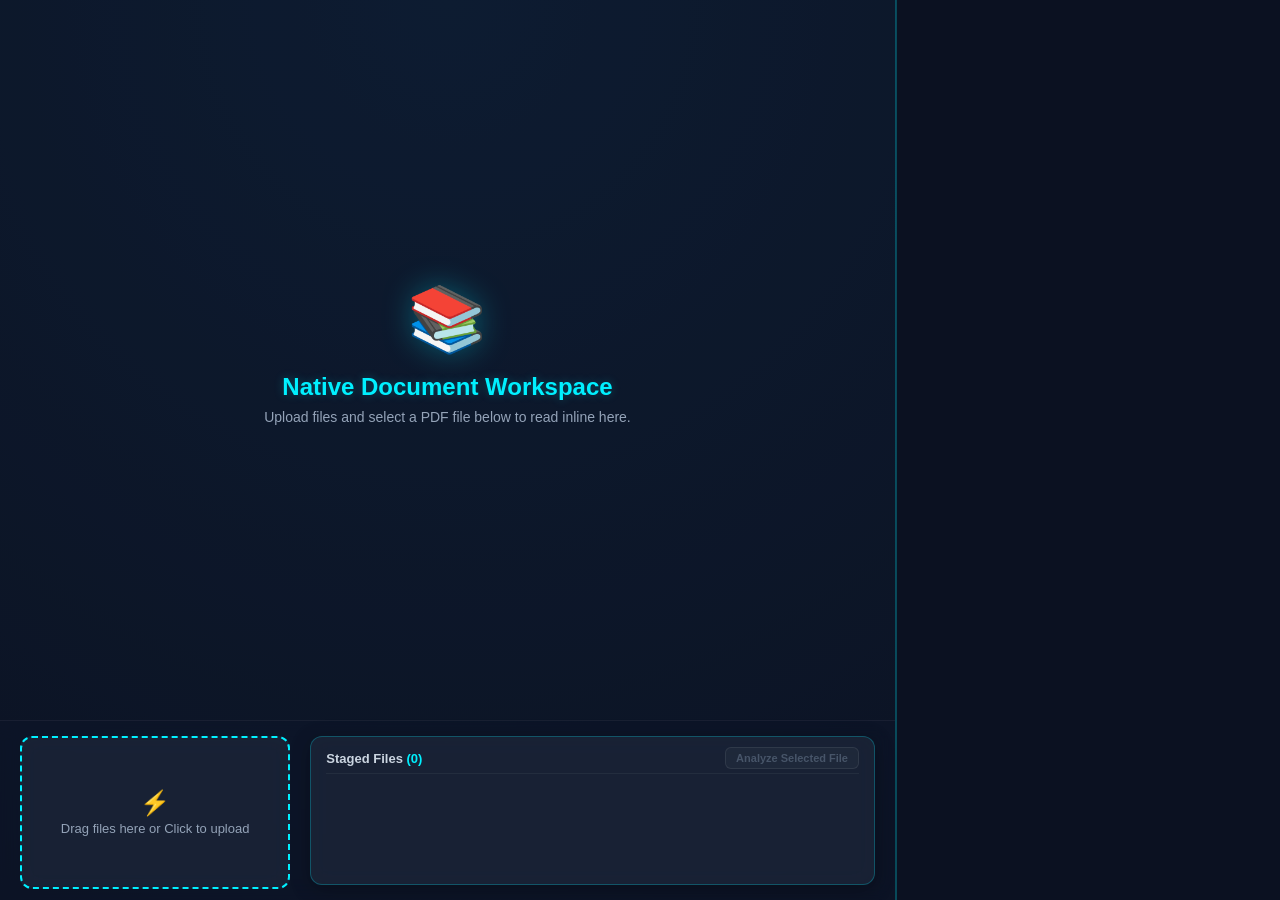
==== public/workspace/index.html @ 89b9feb6 "Initial commit: Core NexusAI implementation with SQLAlchemy data layer and custom workspace" ====
<!DOCTYPE html>
<html lang="en">
<head>
    <meta charset="UTF-8">
    <meta name="viewport" content="width=device-width, initial-scale=1.0">
    <title>NexusAI Document Workspace</title>
    <link rel="stylesheet" href="style.css">
    <script src="http://localhost:8000/copilot/index.js"></script>
</head>
<body>
    
    <!-- Left Side: Reading Workspace (70% width) -->
    <div class="workspace">
        <!-- Top Section (80% height): Native Document Viewer -->
        <div id="viewer-section" class="viewer-section">
            <iframe id="doc-viewer" class="pdf-viewer" style="display: none;" src="" width="100%" height="100%"></iframe>
            
            <div id="viewer-placeholder" class="viewer-placeholder">
                <div class="placeholder-icon">📚</div>
                <h2>Native Document Workspace</h2>
                <p>Upload files and select a PDF file below to read inline here.</p>
            </div>
            
            <div id="script-preview-container" class="script-preview-container" style="display: none;">
                <pre><code id="script-preview-code"></code></pre>
            </div>
        </div>

        <!-- Bottom Section (20% height): Staging Tray & Dropzone -->
        <div class="workspace-bottom">
            <!-- Dropzone -->
            <div class="upload-box" id="drop-zone" onclick="document.getElementById('file-input').click()">
                <div class="upload-box-content">
                    <span class="upload-icon">⚡</span>
                    <h3>Drag files here or Click to upload</h3>
                </div>
                <input type="file" id="file-input" style="display: none;" multiple accept=".png,.jpg,.jpeg,.webp,.doc,.docx,.pdf,.ppt,.pptx,.xls,.xlsx" onchange="handleFiles(this.files)">
            </div>

            <!-- Staging Tray -->
            <div id="staging-tray" class="staging-tray">
                <div class="tray-header">
                    <h4>Staged Files <span id="staged-count">(0)</span></h4>
                    <button id="analyze-btn" class="analyze-btn" onclick="analyzeStagedFiles()" disabled>Analyze Selected File</button>
                </div>
                <div id="staged-files-list" class="staged-files-list"></div>
            </div>
        </div>

        <p id="status-text"></p>
    </div>

    <!-- Toast Notification Container -->
    <div id="toast-container" class="toast-container"></div>

    <!-- Copilot Mount Point (30% width container) -->
    <div class="copilot-container" id="copilot-root"></div>

    <script src="app.js"></script>
</body>
</html>
---- public/workspace/style.css ----
/* =========================================
   LIQUID GLASS DARK THEME DESIGN
   ========================================= */
:root {
    --bg-color: #0b1121;
    --text-color: #e2e8f0;
    --accent-color: #00f0ff;
    --accent-hover: #39f3ff;
    --border-color: rgba(0, 240, 255, 0.25);
    --panel-bg: rgba(30, 41, 59, 0.7);
    --glass-blur: blur(10px);
}

body {
    margin: 0;
    padding: 0;
    font-family: 'Inter', 'Segoe UI', Tahoma, Geneva, Verdana, sans-serif;
    background-color: var(--bg-color);
    color: var(--text-color);
    display: flex !important;
    flex-direction: row !important;
    width: 100vw;
    height: 100vh;
    overflow: hidden;
}

/* Split Layout: Left Workspace (70% width) */
.workspace {
    width: 70%;
    height: 100vh;
    box-sizing: border-box;
    display: flex;
    flex-direction: column;
    background: radial-gradient(circle at 50% 0%, #0c1e36 0%, #0b1121 100%);
    border-right: 1px solid var(--border-color);
    position: relative;
}

/* Viewer Section (80% height, top part of workspace) */
.viewer-section {
    height: 80%;
    width: 100%;
    box-sizing: border-box;
    padding: 20px;
    display: flex;
    align-items: center;
    justify-content: center;
    position: relative;
    background: rgba(15, 23, 42, 0.35);
}

#doc-viewer, .pdf-viewer {
    border: 1px solid var(--border-color);
    border-radius: 12px;
    box-shadow: 0 8px 32px 0 rgba(0, 240, 255, 0.08);
    background: #0f172a;
}

.viewer-placeholder {
    display: flex;
    flex-direction: column;
    align-items: center;
    justify-content: center;
    text-align: center;
    color: #94a3b8;
}

.placeholder-icon {
    font-size: 64px;
    margin-bottom: 16px;
    filter: drop-shadow(0 0 15px rgba(0, 240, 255, 0.3));
}

.viewer-placeholder h2 {
    color: var(--accent-color);
    margin: 0;
    font-size: 24px;
    text-shadow: 0 0 10px rgba(0, 240, 255, 0.25);
}

.viewer-placeholder p {
    margin-top: 8px;
    font-size: 14px;
}

.script-preview-container {
    width: 100%;
    height: 100%;
    box-sizing: border-box;
    padding: 16px;
    background: rgba(15, 23, 42, 0.6);
    border: 1px solid var(--border-color);
    border-radius: 12px;
    overflow: auto;
    backdrop-filter: var(--glass-blur);
    -webkit-backdrop-filter: var(--glass-blur);
}

.script-preview-container pre {
    margin: 0;
    font-family: 'JetBrains Mono', monospace;
    font-size: 13px;
    color: #cbd5e1;
    line-height: 1.5;
}

/* Workspace Bottom (20% height, flat bottom of workspace) */
.workspace-bottom {
    height: 20%;
    width: 100%;
    box-sizing: border-box;
    padding: 15px 20px;
    display: flex;
    gap: 20px;
    background: rgba(15, 23, 42, 0.5);
    backdrop-filter: var(--glass-blur);
    border-top: 1px solid rgba(255, 255, 255, 0.05);
}

/* Dropzone styling inside bottom section */
.upload-box {
    flex: 1;
    height: 100%;
    border: 2px dashed var(--accent-color);
    border-radius: 12px;
    display: flex;
    align-items: center;
    justify-content: center;
    background: var(--panel-bg);
    backdrop-filter: var(--glass-blur);
    -webkit-backdrop-filter: var(--glass-blur);
    cursor: pointer;
    transition: all 0.3s ease;
    color: #94a3b8;
    text-align: center;
}

.upload-box:hover {
    border-color: var(--accent-hover);
    background: rgba(30, 41, 59, 0.85);
    transform: translateY(-2px);
    box-shadow: 0 4px 15px rgba(0, 240, 255, 0.15);
}

.upload-box.highlight {
    border-color: var(--accent-hover);
    background: rgba(30, 41, 59, 0.9);
    box-shadow: 0 0 15px rgba(0, 240, 255, 0.3);
}

.upload-box-content h3 {
    font-size: 13px;
    margin: 4px 0 0 0;
    font-weight: 500;
}

.upload-icon {
    font-size: 24px;
}

/* Staging Tray styling inside bottom section */
.staging-tray {
    flex: 2;
    height: 100%;
    display: flex;
    flex-direction: column;
    background: var(--panel-bg);
    border: 1px solid var(--border-color);
    border-radius: 12px;
    padding: 10px 15px;
    box-sizing: border-box;
    box-shadow: 0 4px 20px rgba(0, 0, 0, 0.3);
    backdrop-filter: var(--glass-blur);
    -webkit-backdrop-filter: var(--glass-blur);
}

.tray-header {
    display: flex;
    justify-content: space-between;
    align-items: center;
    margin-bottom: 8px;
    border-bottom: 1px solid rgba(255, 255, 255, 0.05);
    padding-bottom: 4px;
}

.tray-header h4 {
    margin: 0;
    font-size: 13px;
    color: #cbd5e1;
    font-weight: 600;
}

#staged-count {
    color: var(--accent-color);
}

.analyze-btn {
    background: linear-gradient(135deg, rgba(0, 240, 255, 0.2) 0%, rgba(0, 240, 255, 0.05) 100%);
    border: 1px solid rgba(0, 240, 255, 0.4);
    color: var(--accent-color);
    padding: 4px 10px;
    border-radius: 6px;
    font-size: 11px;
    font-weight: 600;
    cursor: pointer;
    transition: all 0.2s ease;
}

.analyze-btn:hover:not(:disabled) {
    background: linear-gradient(135deg, rgba(0, 240, 255, 0.35) 0%, rgba(0, 240, 255, 0.1) 100%);
    border-color: var(--accent-color);
}

.analyze-btn:disabled {
    background: rgba(255, 255, 255, 0.03);
    border-color: rgba(255, 255, 255, 0.08);
    color: #475569;
    cursor: not-allowed;
}

/* Horizontal list layout */
.staged-files-list {
    display: flex;
    gap: 12px;
    overflow-x: auto;
    overflow-y: hidden;
    flex: 1;
    align-items: center;
    padding-bottom: 4px;
}

.staged-files-list::-webkit-scrollbar {
    height: 4px;
}

.staged-files-list::-webkit-scrollbar-track {
    background: transparent;
}

.staged-files-list::-webkit-scrollbar-thumb {
    background: rgba(0, 240, 255, 0.2);
    border-radius: 2px;
}

/* Horizontal file items style */
.staged-file-item {
    display: flex;
    align-items: center;
    gap: 8px;
    padding: 6px 12px;
    background: rgba(255, 255, 255, 0.03);
    border: 1px solid rgba(255, 255, 255, 0.05);
    border-radius: 8px;
    white-space: nowrap;
    height: 34px;
    box-sizing: border-box;
    transition: all 0.2s ease;
}

.staged-file-item:hover {
    background: rgba(0, 240, 255, 0.04);
}

.staged-file-item.active {
    background: rgba(0, 240, 255, 0.08);
    border-color: rgba(0, 240, 255, 0.4);
    box-shadow: 0 0 10px rgba(0, 240, 255, 0.1);
}

.file-select-checkbox {
    accent-color: var(--accent-color);
    width: 14px;
    height: 14px;
    cursor: pointer;
    margin: 0;
}

.file-info {
    display: flex;
    align-items: center;
    gap: 6px;
    font-size: 12px;
}

.file-name {
    font-weight: 500;
    max-width: 120px;
    overflow: hidden;
    text-overflow: ellipsis;
}

.file-size {
    color: #64748b;
}

.remove-btn {
    background: none;
    border: none;
    color: #ef4444;
    cursor: pointer;
    font-size: 11px;
    display: flex;
    align-items: center;
    justify-content: center;
    width: 18px;
    height: 18px;
    border-radius: 50%;
    transition: all 0.2s ease;
}

.remove-btn:hover {
    background: rgba(239, 68, 68, 0.15);
}

#status-text {
    position: absolute;
    bottom: 2px;
    left: 20px;
    color: var(--accent-color);
    font-size: 11px;
    font-family: 'JetBrains Mono', monospace;
    margin: 0;
}

/* =========================================
   COPILOT WINDOW OVERRIDE CONFIG (PINNED OPEN)
   ========================================= */
.copilot-container, #copilot-root {
    display: block !important;
    height: 100vh !important;
    width: 30% !important;
    position: relative !important;
    background-color: var(--bg-color) !important;
    border-left: 1px solid var(--border-color) !important;
    box-sizing: border-box;
    overflow: hidden;
}

#chainlit-copilot {
    display: block !important;
    height: 100vh !important;
    width: 100% !important;
    position: relative !important;
    right: 0 !important;
    left: auto !important;
    background-color: var(--bg-color) !important;
    border: none !important;
}

#chainlit-copilot-button {
    display: none !important;
}

#chainlit-copilot-popover {
    display: block !important;
    width: 100% !important;
    height: 100vh !important;
    max-height: 100vh !important;
    position: relative !important;
    border-radius: 0 !important;
    margin: 0 !important;
    padding: 0 !important;
    background-color: var(--bg-color) !important;
    backdrop-filter: var(--glass-blur) !important;
    -webkit-backdrop-filter: var(--glass-blur) !important;
    border: none !important;
    box-shadow: none !important;
    transform: none !important;
}

/* =========================================
   TOAST NOTIFICATION ALERTS
   ========================================= */
.toast-container {
    position: fixed;
    top: 20px;
    left: 20px;
    z-index: 2000;
    display: flex;
    flex-direction: column;
    gap: 12px;
    pointer-events: none;
}

.toast {
    pointer-events: auto;
    width: 300px;
    padding: 12px 16px;
    border-radius: 10px;
    font-size: 13px;
    font-weight: 500;
    color: #e2e8f0;
    background: rgba(15, 23, 42, 0.85);
    backdrop-filter: blur(12px);
    -webkit-backdrop-filter: blur(12px);
    box-shadow: 0 8px 32px 0 rgba(0, 0, 0, 0.4);
    transform: translateX(-120%);
    opacity: 0;
    transition: transform 0.4s cubic-bezier(0.175, 0.885, 0.32, 1.275), opacity 0.4s ease;
    display: flex;
    align-items: center;
    border-left: 4px solid #94a3b8;
}

.toast.active {
    transform: translateX(0);
    opacity: 1;
}

.toast.fade-out {
    opacity: 0;
    transform: translateY(-20px);
}

.toast-warning {
    border-color: #f59e0b;
    box-shadow: 0 4px 20px rgba(245, 158, 11, 0.15);
}

.toast-error {
    border-color: #ef4444;
    box-shadow: 0 4px 20px rgba(239, 68, 68, 0.15);
}

.toast-success {
    border-color: #10b981;
    box-shadow: 0 4px 20px rgba(16, 185, 129, 0.15);
}
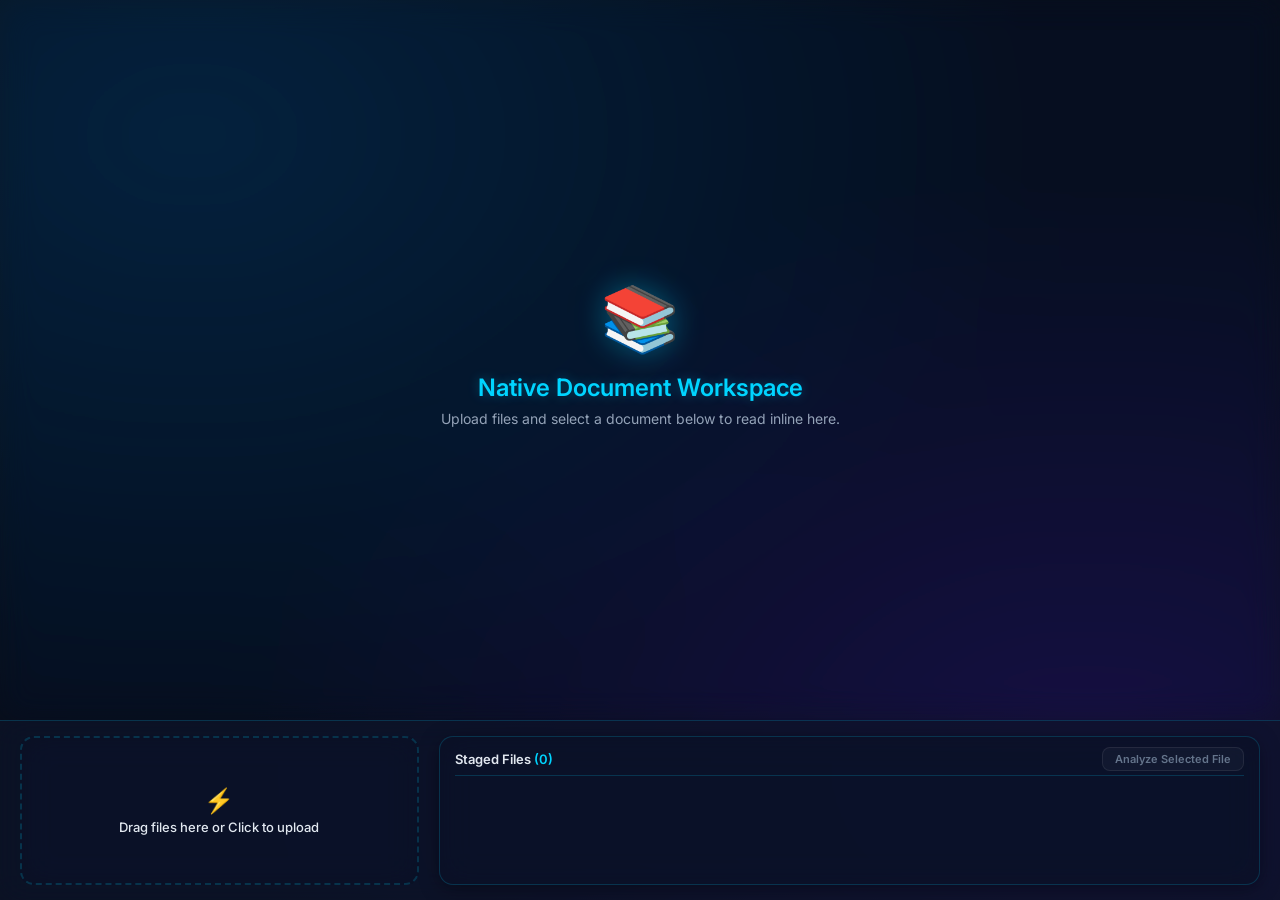
==== commit ced8cdb0: "UPDATE: Major Update facilitating major UI Implementation and few Database Errors Phase 1 — Database" ====
--- a/public/workspace/index.html
+++ b/public/workspace/index.html
@@ -3,30 +3,34 @@
 <head>
     <meta charset="UTF-8">
     <meta name="viewport" content="width=device-width, initial-scale=1.0">
-    <title>NexusAI Document Workspace</title>
+    <meta name="description" content="NexusAI Document Workspace — Dual-Engine Scholar-Gamer CoPilot">
+    <title>NexusAI — Document Workspace</title>
     <link rel="stylesheet" href="style.css">
+    <!-- Chainlit Copilot Widget script (served by the Chainlit server) -->
     <script src="http://localhost:8000/copilot/index.js"></script>
 </head>
 <body>
-    
-    <!-- Left Side: Reading Workspace (70% width) -->
+
+    <!-- Full-width Document Workspace -->
+    <!-- The Chainlit sidebar (displayMode: "sidebar") attaches to the right edge
+         and pushes this workspace panel automatically — no manual width required. -->
     <div class="workspace">
-        <!-- Top Section (80% height): Native Document Viewer -->
+        <!-- Top 80%: Native Document Viewer -->
         <div id="viewer-section" class="viewer-section">
             <iframe id="doc-viewer" class="pdf-viewer" style="display: none;" src="" width="100%" height="100%"></iframe>
-            
+
             <div id="viewer-placeholder" class="viewer-placeholder">
                 <div class="placeholder-icon">📚</div>
                 <h2>Native Document Workspace</h2>
-                <p>Upload files and select a PDF file below to read inline here.</p>
+                <p>Upload files and select a document below to read inline here.</p>
             </div>
-            
+
             <div id="script-preview-container" class="script-preview-container" style="display: none;">
                 <pre><code id="script-preview-code"></code></pre>
             </div>
         </div>
 
-        <!-- Bottom Section (20% height): Staging Tray & Dropzone -->
+        <!-- Bottom 20%: Staging Tray & Dropzone -->
         <div class="workspace-bottom">
             <!-- Dropzone -->
             <div class="upload-box" id="drop-zone" onclick="document.getElementById('file-input').click()">
@@ -34,7 +38,10 @@
                     <span class="upload-icon">⚡</span>
                     <h3>Drag files here or Click to upload</h3>
                 </div>
-                <input type="file" id="file-input" style="display: none;" multiple accept=".png,.jpg,.jpeg,.webp,.doc,.docx,.pdf,.ppt,.pptx,.xls,.xlsx" onchange="handleFiles(this.files)">
+                <input type="file" id="file-input" style="display: none;"
+                    multiple
+                    accept=".png,.jpg,.jpeg,.webp,.doc,.docx,.pdf,.ppt,.pptx,.xls,.xlsx,.txt,.csv,.py,.js,.json,.md"
+                    onchange="handleFiles(this.files)">
             </div>
 
             <!-- Staging Tray -->
@@ -53,9 +60,7 @@
     <!-- Toast Notification Container -->
     <div id="toast-container" class="toast-container"></div>
 
-    <!-- Copilot Mount Point (30% width container) -->
-    <div class="copilot-container" id="copilot-root"></div>
-
+    <!-- Workspace Logic -->
     <script src="app.js"></script>
 </body>
 </html>
--- a/public/workspace/style.css
+++ b/public/workspace/style.css
@@ -1,42 +1,103 @@
-/* =========================================
-   LIQUID GLASS DARK THEME DESIGN
-   ========================================= */
+/* =====================================================
+   NEXUS AI — WORKSPACE LIQUID GLASS FROST v3.0
+   Supports: Dark mode (default) + Light mode override
+   Layout: Full-width workspace, Chainlit sidebar auto-attached
+   ===================================================== */
+
+@import url('https://fonts.googleapis.com/css2?family=Inter:wght@300;400;500;600;700&family=JetBrains+Mono:wght@400;500&display=swap');
+
+/* ─── DESIGN TOKENS ─────────────────────────────────── */
 :root {
-    --bg-color: #0b1121;
-    --text-color: #e2e8f0;
-    --accent-color: #00f0ff;
-    --accent-hover: #39f3ff;
-    --border-color: rgba(0, 240, 255, 0.25);
-    --panel-bg: rgba(30, 41, 59, 0.7);
-    --glass-blur: blur(10px);
-}
-
+    /* Palette */
+    --ws-cyan:           #00d4ff;
+    --ws-cyan-dim:       #0096bb;
+    --ws-violet:         #7c3aed;
+    --ws-emerald:        #10b981;
+
+    /* Backgrounds */
+    --ws-bg:             #060b16;
+    --ws-panel:          rgba(14, 22, 42, 0.72);
+    --ws-glass:          rgba(12, 18, 36, 0.65);
+    --ws-glass-strong:   rgba(8, 14, 28, 0.90);
+
+    /* Borders */
+    --ws-border:         rgba(0, 212, 255, 0.18);
+    --ws-border-hover:   rgba(0, 212, 255, 0.40);
+
+    /* Text */
+    --ws-text:           #e2e8f0;
+    --ws-muted:          #94a3b8;
+    --ws-dim:            #64748b;
+
+    /* Blur */
+    --ws-blur:           blur(16px) saturate(1.6);
+    --ws-blur-strong:    blur(24px) saturate(1.8);
+
+    /* Glow */
+    --ws-glow-cyan:      0 0 20px rgba(0, 212, 255, 0.15);
+    --ws-glow-sm:        0 4px 20px rgba(0, 0, 0, 0.35);
+    --ws-shadow:         0 8px 32px rgba(0, 0, 0, 0.50);
+    --ws-radius:         14px;
+    --ws-radius-sm:      10px;
+}
+
+/* ─── LIGHT MODE TOKEN OVERRIDES ─────────────────────── */
+[data-theme="light"], .light {
+    --ws-bg:             #f5f7fa;
+    --ws-panel:          rgba(255, 255, 255, 0.80);
+    --ws-glass:          rgba(255, 255, 255, 0.72);
+    --ws-glass-strong:   rgba(255, 255, 255, 0.95);
+
+    --ws-border:         rgba(0, 0, 0, 0.12);
+    --ws-border-hover:   rgba(8, 145, 178, 0.45);
+
+    --ws-text:           #1a202c;
+    --ws-muted:          #4a5568;
+    --ws-dim:            #94a3b8;
+
+    --ws-cyan:           #0891b2;
+    --ws-glow-cyan:      0 0 20px rgba(8, 145, 178, 0.12);
+    --ws-shadow:         0 8px 32px rgba(0, 0, 0, 0.12);
+}
+
+*, *::before, *::after { box-sizing: border-box; }
+
+/* ─── BODY & LAYOUT ──────────────────────────────────── */
 body {
     margin: 0;
     padding: 0;
-    font-family: 'Inter', 'Segoe UI', Tahoma, Geneva, Verdana, sans-serif;
-    background-color: var(--bg-color);
-    color: var(--text-color);
-    display: flex !important;
-    flex-direction: row !important;
+    font-family: 'Inter', -apple-system, BlinkMacSystemFont, 'Segoe UI', sans-serif;
+    background:
+        radial-gradient(ellipse at 15% 15%, rgba(8, 60, 90, 0.50) 0%, transparent 55%),
+        radial-gradient(ellipse at 85% 85%, rgba(45, 20, 100, 0.45) 0%, transparent 55%),
+        var(--ws-bg);
+    background-attachment: fixed;
+    color: var(--ws-text);
     width: 100vw;
     height: 100vh;
     overflow: hidden;
 }
 
-/* Split Layout: Left Workspace (70% width) */
+[data-theme="light"] body, body.light {
+    background:
+        radial-gradient(ellipse at 15% 15%, rgba(0, 212, 255, 0.08) 0%, transparent 55%),
+        radial-gradient(ellipse at 85% 85%, rgba(124, 58, 237, 0.08) 0%, transparent 55%),
+        var(--ws-bg) !important;
+    color: var(--ws-text) !important;
+}
+
+/* Full-width workspace — Chainlit sidebar pushed from right via displayMode: "sidebar" */
 .workspace {
-    width: 70%;
+    width: 100%;
     height: 100vh;
     box-sizing: border-box;
     display: flex;
     flex-direction: column;
-    background: radial-gradient(circle at 50% 0%, #0c1e36 0%, #0b1121 100%);
-    border-right: 1px solid var(--border-color);
+    background: transparent;
     position: relative;
 }
 
-/* Viewer Section (80% height, top part of workspace) */
+/* ─── VIEWER SECTION (top 80%) ───────────────────────── */
 .viewer-section {
     height: 80%;
     width: 100%;
@@ -46,14 +107,29 @@
     align-items: center;
     justify-content: center;
     position: relative;
-    background: rgba(15, 23, 42, 0.35);
+    background: rgba(15, 23, 42, 0.30);
+    backdrop-filter: var(--ws-blur);
+    -webkit-backdrop-filter: var(--ws-blur);
+}
+
+[data-theme="light"] .viewer-section,
+.light .viewer-section {
+    background: rgba(255, 255, 255, 0.35) !important;
 }
 
 #doc-viewer, .pdf-viewer {
-    border: 1px solid var(--border-color);
+    border: 1px solid var(--ws-border);
     border-radius: 12px;
-    box-shadow: 0 8px 32px 0 rgba(0, 240, 255, 0.08);
+    box-shadow: var(--ws-glow-cyan), var(--ws-shadow);
     background: #0f172a;
+}
+
+[data-theme="light"] #doc-viewer,
+[data-theme="light"] .pdf-viewer,
+.light #doc-viewer,
+.light .pdf-viewer {
+    background: #ffffff !important;
+    box-shadow: 0 8px 32px rgba(0, 0, 0, 0.06) !important;
 }
 
 .viewer-placeholder {
@@ -62,49 +138,67 @@
     align-items: center;
     justify-content: center;
     text-align: center;
-    color: #94a3b8;
+    color: var(--ws-muted);
 }
 
 .placeholder-icon {
     font-size: 64px;
     margin-bottom: 16px;
-    filter: drop-shadow(0 0 15px rgba(0, 240, 255, 0.3));
+    filter: drop-shadow(0 0 15px rgba(0, 212, 255, 0.35));
+}
+
+[data-theme="light"] .placeholder-icon,
+.light .placeholder-icon {
+    filter: drop-shadow(0 0 15px rgba(8, 145, 178, 0.25)) !important;
 }
 
 .viewer-placeholder h2 {
-    color: var(--accent-color);
+    color: var(--ws-cyan);
     margin: 0;
     font-size: 24px;
-    text-shadow: 0 0 10px rgba(0, 240, 255, 0.25);
+    font-weight: 600;
+    text-shadow: 0 0 12px rgba(0, 212, 255, 0.30);
+}
+
+[data-theme="light"] .viewer-placeholder h2,
+.light .viewer-placeholder h2 {
+    text-shadow: none !important;
 }
 
 .viewer-placeholder p {
     margin-top: 8px;
     font-size: 14px;
-}
-
+    color: var(--ws-muted);
+}
+
+/* Code/Script Preview */
 .script-preview-container {
     width: 100%;
     height: 100%;
     box-sizing: border-box;
     padding: 16px;
-    background: rgba(15, 23, 42, 0.6);
-    border: 1px solid var(--border-color);
+    background: var(--ws-glass);
+    border: 1px solid var(--ws-border);
     border-radius: 12px;
     overflow: auto;
-    backdrop-filter: var(--glass-blur);
-    -webkit-backdrop-filter: var(--glass-blur);
+    backdrop-filter: var(--ws-blur-strong);
+    -webkit-backdrop-filter: var(--ws-blur-strong);
+}
+
+[data-theme="light"] .script-preview-container,
+.light .script-preview-container {
+    background: var(--ws-glass) !important;
 }
 
 .script-preview-container pre {
     margin: 0;
     font-family: 'JetBrains Mono', monospace;
     font-size: 13px;
-    color: #cbd5e1;
+    color: var(--ws-text);
     line-height: 1.5;
 }
 
-/* Workspace Bottom (20% height, flat bottom of workspace) */
+/* ─── WORKSPACE BOTTOM (20%) ─────────────────────────── */
 .workspace-bottom {
     height: 20%;
     width: 100%;
@@ -112,66 +206,86 @@
     padding: 15px 20px;
     display: flex;
     gap: 20px;
-    background: rgba(15, 23, 42, 0.5);
-    backdrop-filter: var(--glass-blur);
-    border-top: 1px solid rgba(255, 255, 255, 0.05);
-}
-
-/* Dropzone styling inside bottom section */
+    background: var(--ws-panel);
+    backdrop-filter: var(--ws-blur);
+    -webkit-backdrop-filter: var(--ws-blur);
+    border-top: 1px solid var(--ws-border);
+}
+
+[data-theme="light"] .workspace-bottom,
+.light .workspace-bottom {
+    background: var(--ws-panel) !important;
+    border-top: 1px solid rgba(0, 0, 0, 0.06) !important;
+}
+
+/* ─── UPLOAD / DROP ZONE ─────────────────────────────── */
 .upload-box {
     flex: 1;
     height: 100%;
-    border: 2px dashed var(--accent-color);
-    border-radius: 12px;
+    border: 2px dashed var(--ws-border);
+    border-radius: var(--ws-radius);
     display: flex;
     align-items: center;
     justify-content: center;
-    background: var(--panel-bg);
-    backdrop-filter: var(--glass-blur);
-    -webkit-backdrop-filter: var(--glass-blur);
+    background: var(--ws-glass);
+    backdrop-filter: var(--ws-blur);
+    -webkit-backdrop-filter: var(--ws-blur);
     cursor: pointer;
     transition: all 0.3s ease;
-    color: #94a3b8;
+    color: var(--ws-muted);
     text-align: center;
 }
 
 .upload-box:hover {
-    border-color: var(--accent-hover);
-    background: rgba(30, 41, 59, 0.85);
+    border-color: var(--ws-border-hover);
+    background: var(--ws-glass-strong);
     transform: translateY(-2px);
-    box-shadow: 0 4px 15px rgba(0, 240, 255, 0.15);
+    box-shadow: var(--ws-glow-cyan);
+}
+
+[data-theme="light"] .upload-box:hover,
+.light .upload-box:hover {
+    background: rgba(255, 255, 255, 0.95) !important;
+    box-shadow: 0 4px 16px rgba(8, 145, 178, 0.12) !important;
 }
 
 .upload-box.highlight {
-    border-color: var(--accent-hover);
-    background: rgba(30, 41, 59, 0.9);
-    box-shadow: 0 0 15px rgba(0, 240, 255, 0.3);
+    border-color: var(--ws-border-hover);
+    background: var(--ws-glass-strong);
+    box-shadow: var(--ws-glow-cyan);
 }
 
 .upload-box-content h3 {
     font-size: 13px;
     margin: 4px 0 0 0;
     font-weight: 500;
+    color: var(--ws-text);
 }
 
 .upload-icon {
     font-size: 24px;
 }
 
-/* Staging Tray styling inside bottom section */
+/* ─── STAGING TRAY ───────────────────────────────────── */
 .staging-tray {
     flex: 2;
     height: 100%;
     display: flex;
     flex-direction: column;
-    background: var(--panel-bg);
-    border: 1px solid var(--border-color);
-    border-radius: 12px;
+    background: var(--ws-glass);
+    border: 1px solid var(--ws-border);
+    border-radius: var(--ws-radius);
     padding: 10px 15px;
     box-sizing: border-box;
-    box-shadow: 0 4px 20px rgba(0, 0, 0, 0.3);
-    backdrop-filter: var(--glass-blur);
-    -webkit-backdrop-filter: var(--glass-blur);
+    box-shadow: var(--ws-glow-sm);
+    backdrop-filter: var(--ws-blur);
+    -webkit-backdrop-filter: var(--ws-blur);
+}
+
+[data-theme="light"] .staging-tray,
+.light .staging-tray {
+    background: var(--ws-glass) !important;
+    box-shadow: 0 4px 20px rgba(0, 0, 0, 0.06) !important;
 }
 
 .tray-header {
@@ -179,46 +293,61 @@
     justify-content: space-between;
     align-items: center;
     margin-bottom: 8px;
-    border-bottom: 1px solid rgba(255, 255, 255, 0.05);
+    border-bottom: 1px solid var(--ws-border);
     padding-bottom: 4px;
+}
+
+[data-theme="light"] .tray-header,
+.light .tray-header {
+    border-bottom: 1px solid rgba(0, 0, 0, 0.06) !important;
 }
 
 .tray-header h4 {
     margin: 0;
     font-size: 13px;
-    color: #cbd5e1;
+    color: var(--ws-text);
     font-weight: 600;
 }
 
 #staged-count {
-    color: var(--accent-color);
+    color: var(--ws-cyan);
 }
 
 .analyze-btn {
-    background: linear-gradient(135deg, rgba(0, 240, 255, 0.2) 0%, rgba(0, 240, 255, 0.05) 100%);
-    border: 1px solid rgba(0, 240, 255, 0.4);
-    color: var(--accent-color);
-    padding: 4px 10px;
-    border-radius: 6px;
+    background: linear-gradient(135deg, rgba(0, 212, 255, 0.18) 0%, rgba(0, 212, 255, 0.06) 100%);
+    border: 1px solid rgba(0, 212, 255, 0.40);
+    color: var(--ws-cyan);
+    padding: 4px 12px;
+    border-radius: 8px;
     font-size: 11px;
     font-weight: 600;
     cursor: pointer;
     transition: all 0.2s ease;
+    font-family: 'Inter', sans-serif;
 }
 
 .analyze-btn:hover:not(:disabled) {
-    background: linear-gradient(135deg, rgba(0, 240, 255, 0.35) 0%, rgba(0, 240, 255, 0.1) 100%);
-    border-color: var(--accent-color);
+    background: linear-gradient(135deg, rgba(0, 212, 255, 0.32) 0%, rgba(0, 212, 255, 0.14) 100%);
+    border-color: var(--ws-cyan);
+    transform: translateY(-1px);
+    box-shadow: 0 4px 14px rgba(0, 212, 255, 0.22);
 }
 
 .analyze-btn:disabled {
     background: rgba(255, 255, 255, 0.03);
     border-color: rgba(255, 255, 255, 0.08);
-    color: #475569;
+    color: var(--ws-dim);
     cursor: not-allowed;
 }
 
-/* Horizontal list layout */
+[data-theme="light"] .analyze-btn:disabled,
+.light .analyze-btn:disabled {
+    background: rgba(0, 0, 0, 0.03) !important;
+    border-color: rgba(0, 0, 0, 0.08) !important;
+    color: #94a3b8 !important;
+}
+
+/* Horizontal staged file list */
 .staged-files-list {
     display: flex;
     gap: 12px;
@@ -229,46 +358,60 @@
     padding-bottom: 4px;
 }
 
-.staged-files-list::-webkit-scrollbar {
-    height: 4px;
-}
-
-.staged-files-list::-webkit-scrollbar-track {
-    background: transparent;
-}
-
+.staged-files-list::-webkit-scrollbar { height: 4px; }
+.staged-files-list::-webkit-scrollbar-track { background: transparent; }
 .staged-files-list::-webkit-scrollbar-thumb {
-    background: rgba(0, 240, 255, 0.2);
+    background: rgba(0, 212, 255, 0.20);
     border-radius: 2px;
 }
 
-/* Horizontal file items style */
+/* Individual staged file items */
 .staged-file-item {
     display: flex;
     align-items: center;
     gap: 8px;
     padding: 6px 12px;
-    background: rgba(255, 255, 255, 0.03);
-    border: 1px solid rgba(255, 255, 255, 0.05);
+    background: rgba(255, 255, 255, 0.04);
+    border: 1px solid rgba(255, 255, 255, 0.06);
     border-radius: 8px;
     white-space: nowrap;
     height: 34px;
     box-sizing: border-box;
     transition: all 0.2s ease;
+    color: var(--ws-text);
+}
+
+[data-theme="light"] .staged-file-item,
+.light .staged-file-item {
+    background: rgba(0, 0, 0, 0.04) !important;
+    border: 1px solid rgba(0, 0, 0, 0.06) !important;
+    color: var(--ws-text) !important;
 }
 
 .staged-file-item:hover {
-    background: rgba(0, 240, 255, 0.04);
+    background: rgba(0, 212, 255, 0.06);
+}
+
+[data-theme="light"] .staged-file-item:hover,
+.light .staged-file-item:hover {
+    background: rgba(8, 145, 178, 0.06) !important;
 }
 
 .staged-file-item.active {
-    background: rgba(0, 240, 255, 0.08);
-    border-color: rgba(0, 240, 255, 0.4);
-    box-shadow: 0 0 10px rgba(0, 240, 255, 0.1);
+    background: rgba(0, 212, 255, 0.10);
+    border-color: rgba(0, 212, 255, 0.40);
+    box-shadow: 0 0 12px rgba(0, 212, 255, 0.12);
+}
+
+[data-theme="light"] .staged-file-item.active,
+.light .staged-file-item.active {
+    background: rgba(8, 145, 178, 0.10) !important;
+    border-color: rgba(8, 145, 178, 0.40) !important;
+    box-shadow: 0 0 12px rgba(8, 145, 178, 0.10) !important;
 }
 
 .file-select-checkbox {
-    accent-color: var(--accent-color);
+    accent-color: var(--ws-cyan);
     width: 14px;
     height: 14px;
     cursor: pointer;
@@ -280,6 +423,7 @@
     align-items: center;
     gap: 6px;
     font-size: 12px;
+    color: var(--ws-text);
 }
 
 .file-name {
@@ -290,7 +434,7 @@
 }
 
 .file-size {
-    color: #64748b;
+    color: var(--ws-dim);
 }
 
 .remove-btn {
@@ -312,65 +456,19 @@
     background: rgba(239, 68, 68, 0.15);
 }
 
+/* Status text */
 #status-text {
     position: absolute;
     bottom: 2px;
     left: 20px;
-    color: var(--accent-color);
+    color: var(--ws-cyan);
     font-size: 11px;
     font-family: 'JetBrains Mono', monospace;
     margin: 0;
-}
-
-/* =========================================
-   COPILOT WINDOW OVERRIDE CONFIG (PINNED OPEN)
-   ========================================= */
-.copilot-container, #copilot-root {
-    display: block !important;
-    height: 100vh !important;
-    width: 30% !important;
-    position: relative !important;
-    background-color: var(--bg-color) !important;
-    border-left: 1px solid var(--border-color) !important;
-    box-sizing: border-box;
-    overflow: hidden;
-}
-
-#chainlit-copilot {
-    display: block !important;
-    height: 100vh !important;
-    width: 100% !important;
-    position: relative !important;
-    right: 0 !important;
-    left: auto !important;
-    background-color: var(--bg-color) !important;
-    border: none !important;
-}
-
-#chainlit-copilot-button {
-    display: none !important;
-}
-
-#chainlit-copilot-popover {
-    display: block !important;
-    width: 100% !important;
-    height: 100vh !important;
-    max-height: 100vh !important;
-    position: relative !important;
-    border-radius: 0 !important;
-    margin: 0 !important;
-    padding: 0 !important;
-    background-color: var(--bg-color) !important;
-    backdrop-filter: var(--glass-blur) !important;
-    -webkit-backdrop-filter: var(--glass-blur) !important;
-    border: none !important;
-    box-shadow: none !important;
-    transform: none !important;
-}
-
-/* =========================================
-   TOAST NOTIFICATION ALERTS
-   ========================================= */
+    opacity: 0.8;
+}
+
+/* ─── TOAST NOTIFICATIONS ────────────────────────────── */
 .toast-container {
     position: fixed;
     top: 20px;
@@ -386,20 +484,30 @@
     pointer-events: auto;
     width: 300px;
     padding: 12px 16px;
-    border-radius: 10px;
+    border-radius: var(--ws-radius-sm);
     font-size: 13px;
     font-weight: 500;
-    color: #e2e8f0;
-    background: rgba(15, 23, 42, 0.85);
-    backdrop-filter: blur(12px);
-    -webkit-backdrop-filter: blur(12px);
-    box-shadow: 0 8px 32px 0 rgba(0, 0, 0, 0.4);
+    color: var(--ws-text);
+    background: var(--ws-glass-strong);
+    backdrop-filter: var(--ws-blur-strong);
+    -webkit-backdrop-filter: var(--ws-blur-strong);
+    box-shadow: var(--ws-shadow);
+    border: 1px solid var(--ws-border);
     transform: translateX(-120%);
     opacity: 0;
     transition: transform 0.4s cubic-bezier(0.175, 0.885, 0.32, 1.275), opacity 0.4s ease;
     display: flex;
     align-items: center;
     border-left: 4px solid #94a3b8;
+    font-family: 'Inter', sans-serif;
+}
+
+[data-theme="light"] .toast,
+.light .toast {
+    background: var(--ws-glass-strong) !important;
+    color: var(--ws-text) !important;
+    box-shadow: 0 8px 32px rgba(0, 0, 0, 0.10) !important;
+    border-color: rgba(0, 0, 0, 0.10) !important;
 }
 
 .toast.active {
@@ -412,17 +520,6 @@
     transform: translateY(-20px);
 }
 
-.toast-warning {
-    border-color: #f59e0b;
-    box-shadow: 0 4px 20px rgba(245, 158, 11, 0.15);
-}
-
-.toast-error {
-    border-color: #ef4444;
-    box-shadow: 0 4px 20px rgba(239, 68, 68, 0.15);
-}
-
-.toast-success {
-    border-color: #10b981;
-    box-shadow: 0 4px 20px rgba(16, 185, 129, 0.15);
-}+.toast-warning { border-left-color: #f59e0b !important; box-shadow: var(--ws-glow-sm), 0 4px 20px rgba(245, 158, 11, 0.12) !important; }
+.toast-error   { border-left-color: #ef4444 !important; box-shadow: var(--ws-glow-sm), 0 4px 20px rgba(239, 68, 68, 0.12) !important; }
+.toast-success { border-left-color: #10b981 !important; box-shadow: var(--ws-glow-sm), 0 4px 20px rgba(16, 185, 129, 0.12) !important; }
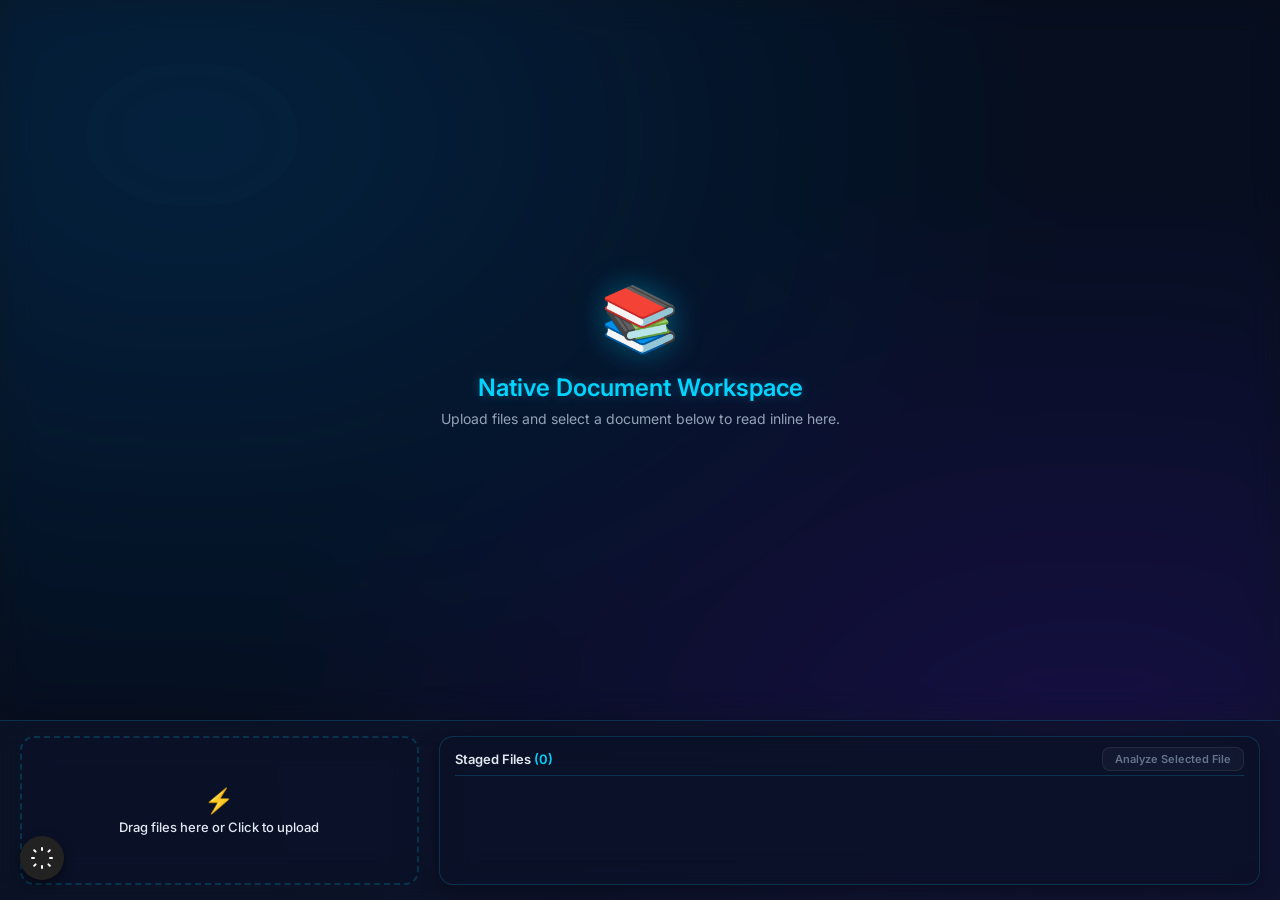
==== commit aeaff1cc: "fix/update[MAJOR]: Major Fixes and changes implemented on the main backend PHASE-1:     The "Self-He" ====
--- a/public/workspace/index.html
+++ b/public/workspace/index.html
@@ -60,6 +60,13 @@
     <!-- Toast Notification Container -->
     <div id="toast-container" class="toast-container"></div>
 
+    <!-- Gamer Plugin Toggle -->
+    <a href="http://localhost:8001" target="_blank" class="plugin-toggle" style="position: fixed; bottom: 20px; left: 20px; z-index: 1000; background: #222; padding: 10px; border-radius: 50%; color: white; display: flex; align-items: center; justify-content: center; box-shadow: 0 4px 10px rgba(0,0,0,0.5);">
+        <svg width="24" height="24" viewBox="0 0 24 24" fill="none" stroke="currentColor" stroke-width="2" stroke-linecap="round" stroke-linejoin="round">
+            <path d="M12 2v2M12 20v2M4.2 4.2l1.4 1.4M18.4 18.4l1.4 1.4M2 12h2M20 12h2M4.2 19.8l1.4-1.4M18.4 5.6l1.4-1.4"/>
+        </svg>
+    </a>
+
     <!-- Workspace Logic -->
     <script src="app.js"></script>
 </body>
